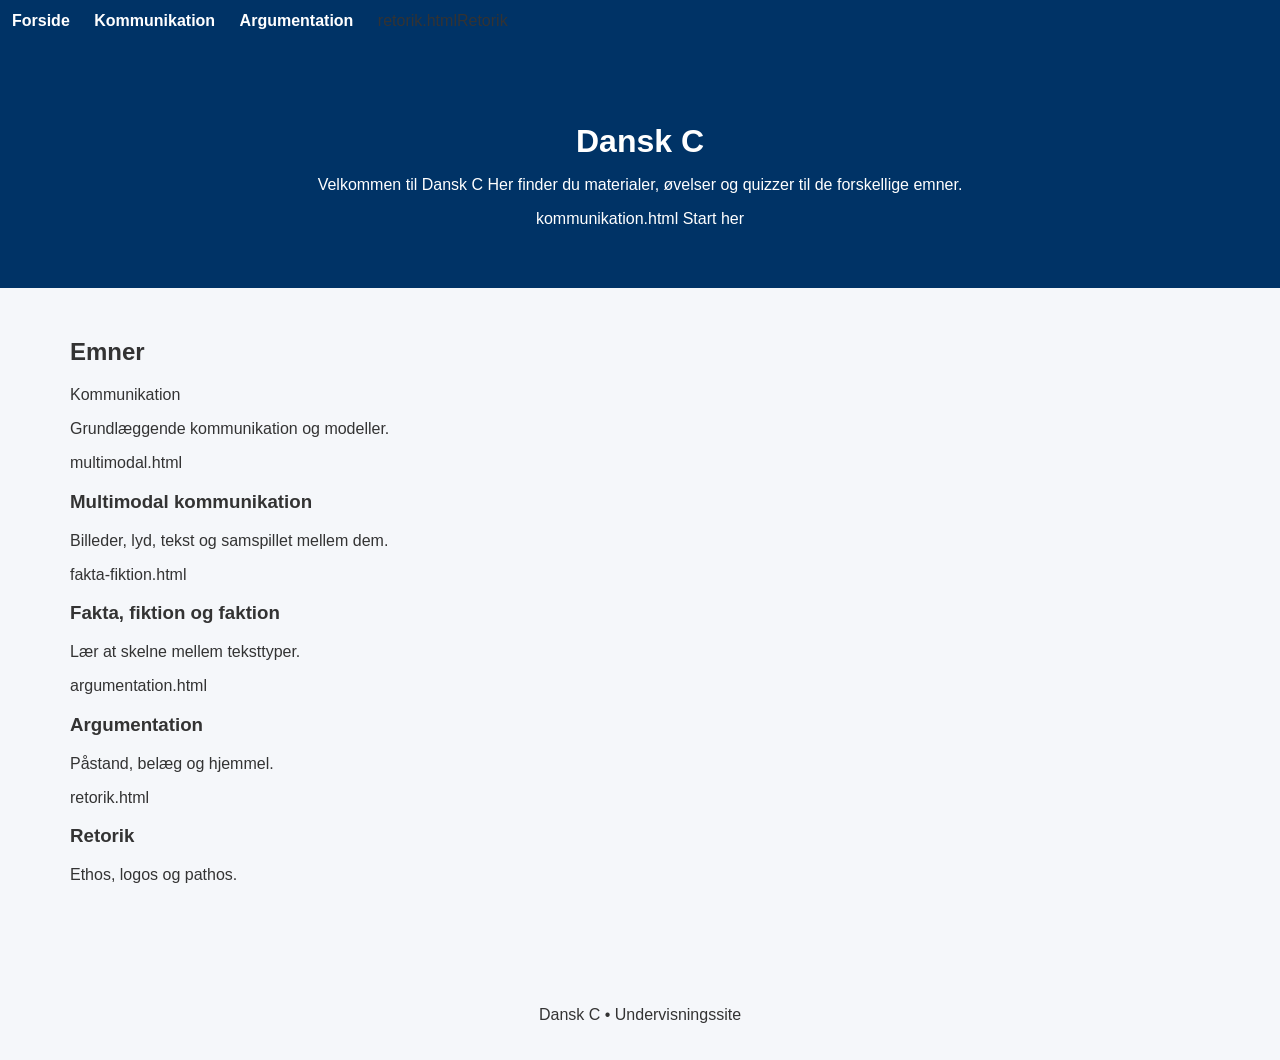
==== index.html @ 5441ef09 "Add files via upload" ====
<!DOCTYPE html>
<html lang="da">
<head>
<meta charset="UTF-8">
<meta name="viewport" content="width=device-width, initial-scale=1.0">
<title>Dansk C</title>
<link rel="stylesheet" href="css/style.css">
</head>

<body>
<nav>
<a href="index.html">Forside</a>
<a href="kommunikation.html">Kommunikation</a>
<a href="argumentation.html">Argumentation</a>
retorik.htmlRetorik</a>
</nav>

<header class="hero">

<h1>Dansk C</h1>

<p>
Velkommen til Dansk C
Her finder du materialer, øvelser og quizzer til de forskellige emner.
</p>

kommunikation.html
Start her
</a>

</header>

<main>

<h2>Emner</h2>

<div class="cards">

<ammunikation.html
<h3>Kommunikation</h3>
<p>Grundlæggende kommunikation og modeller.</p>
</a>

multimodal.html
<h3>Multimodal kommunikation</h3>
<p>Billeder, lyd, tekst og samspillet mellem dem.</p>
</a>

fakta-fiktion.html
<h3>Fakta, fiktion og faktion</h3>
<p>Lær at skelne mellem teksttyper.</p>
</a>

argumentation.html
<h3>Argumentation</h3>
<p>Påstand, belæg og hjemmel.</p>
</a>

retorik.html
<h3>Retorik</h3>
<p>Ethos, logos og pathos.</p>
</a>

</div>

</main>

<footer>

<p>
Dansk C • Undervisningssite
</p>

</footer>

</body>
</html>
---- css/style.css ----
*{
    box-sizing:border-box;
}

body{
    font-family:Segoe UI, Arial, sans-serif;
    margin:0;
    background:#f5f7fa;
    color:#333;
}

.hero{
    background:#003366;
    color:white;
    text-align:center;
    padding:60px 20px;
}

.hero h1{
    margin-bottom:15px;
}

.btn{
    display:inline-block;
    margin-top:20px;
    background:#ffb000;
    color:black;
    text-decoration:none;
    padding:12px 24px;
    border-radius:8px;
    font-weight:bold;
}

main{
    max-width:1200px;
    margin:auto;
    padding:30px;
}

.cards{
    display:grid;
    grid-template-columns:repeat(auto-fit,minmax(250px,1fr));
    gap:20px;
}

.card{
    background:white;
    padding:20px;
    border-radius:12px;
    text-decoration:none;
    color:#333;
    box-shadow:0 3px 8px rgba(0,0,0,0.1);
    transition:0.2s;
}

.card:hover{
    transform:translateY(-4px);
}

footer{
    text-align:center;
    padding:20px;
    margin-top:40px;
}

nav {
    background: #003366;
    padding: 12px;
}

nav a {
    color: white;
    text-decoration: none;
    margin-right: 20px;
    font-weight: bold;
}

nav a:hover {
    text-decoration: underline;
}
.flashcard {
    background: #f0f0f0;
    padding: 30px;
    cursor: pointer;
    border-radius: 10px;
    margin: 10px 0;
}

.flashcard .back {
    display: none;
}

.flashcard.flipped .front {
    display: none;
}

.flashcard.flipped .back {
    display: block;
}

.drag-item {
    background: #003366;
    color: white;
    padding: 10px;
    width: 150px;
    margin: 10px 0;
    cursor: move;
}

.drop-zone {
    border: 2px dashed #666;
    padding: 20px;
    margin: 10px 0;
}
.sorteringsområde {
    display: flex;
    gap: 20px;
    margin-bottom: 30px;
}

.kategori {
    flex: 1;
    min-height: 250px;
    border: 3px dashed #999;
    border-radius: 10px;
    padding: 15px;
    background: #f8f8f8;
}

.kategori h3 {
    text-align: center;
}

.kortområde {
    display: flex;
    gap: 10px;
    flex-wrap: wrap;
}

.kort {
    background: #003366;
    color: white;
    padding: 10px;
    border-radius: 8px;
    cursor: move;
    user-select: none;
}

.success {
    color: green;
    font-size: 1.2em;
    font-weight: bold;
    margin-top: 20px;
}

.tekstboks {
    padding: 20px;
    background: #f5f5f5;
    border-radius: 10px;
    margin: 15px 0;
    line-height: 1.8;
}

.klikbart {
    cursor: pointer;
    padding: 2px 4px;
}

.korrekt {
    background: #b7f0b7;
}

.forkert {
    background: #ffb7b7;
}
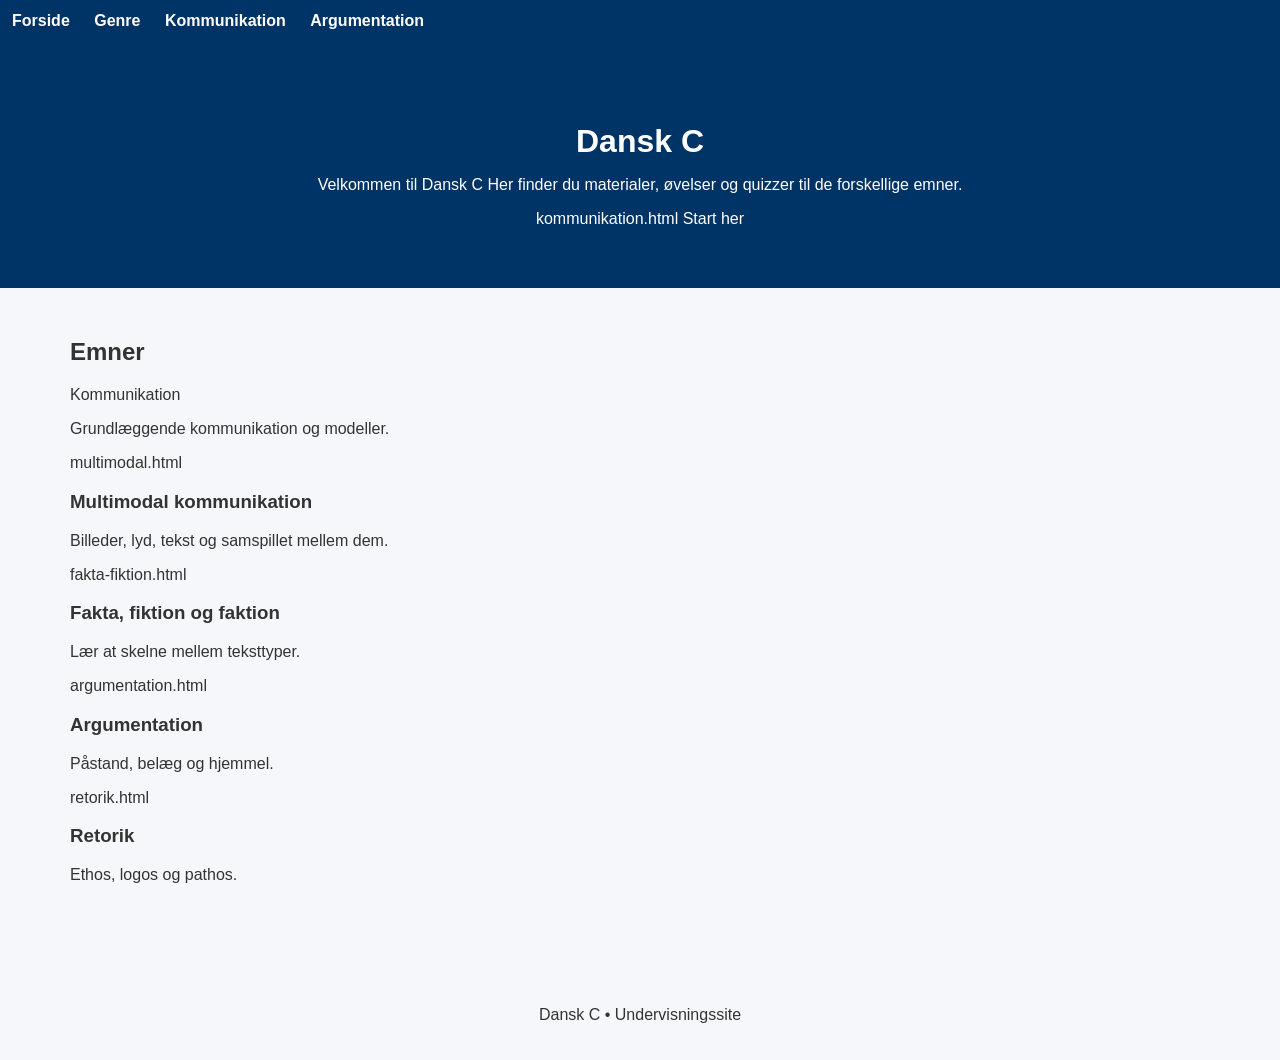
==== commit 71c8a3a1: "Update index.html" ====
--- a/index.html
+++ b/index.html
@@ -10,9 +10,12 @@
 <body>
 <nav>
 <a href="index.html">Forside</a>
+<a href="genre.html">Genre</a>
 <a href="kommunikation.html">Kommunikation</a>
+  
+
+  
 <a href="argumentation.html">Argumentation</a>
-retorik.htmlRetorik</a>
 </nav>
 
 <header class="hero">
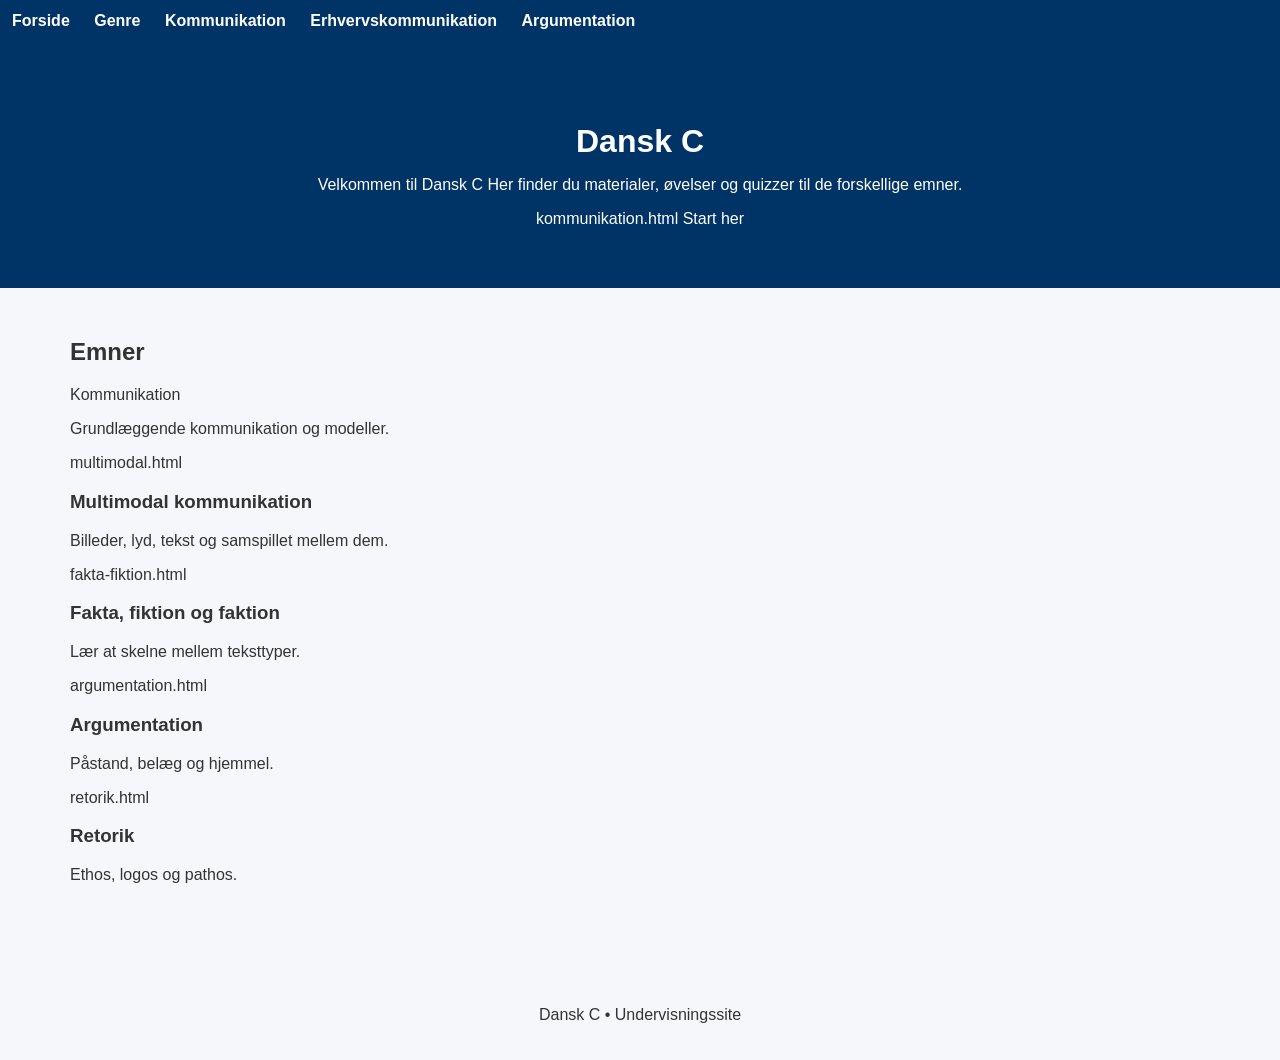
==== commit b3820191: "Update index.html" ====
--- a/index.html
+++ b/index.html
@@ -12,6 +12,7 @@
 <a href="index.html">Forside</a>
 <a href="genre.html">Genre</a>
 <a href="kommunikation.html">Kommunikation</a>
+<a href="erhvervskommunikation.html">Erhvervskommunikation</a>
   
 
   
